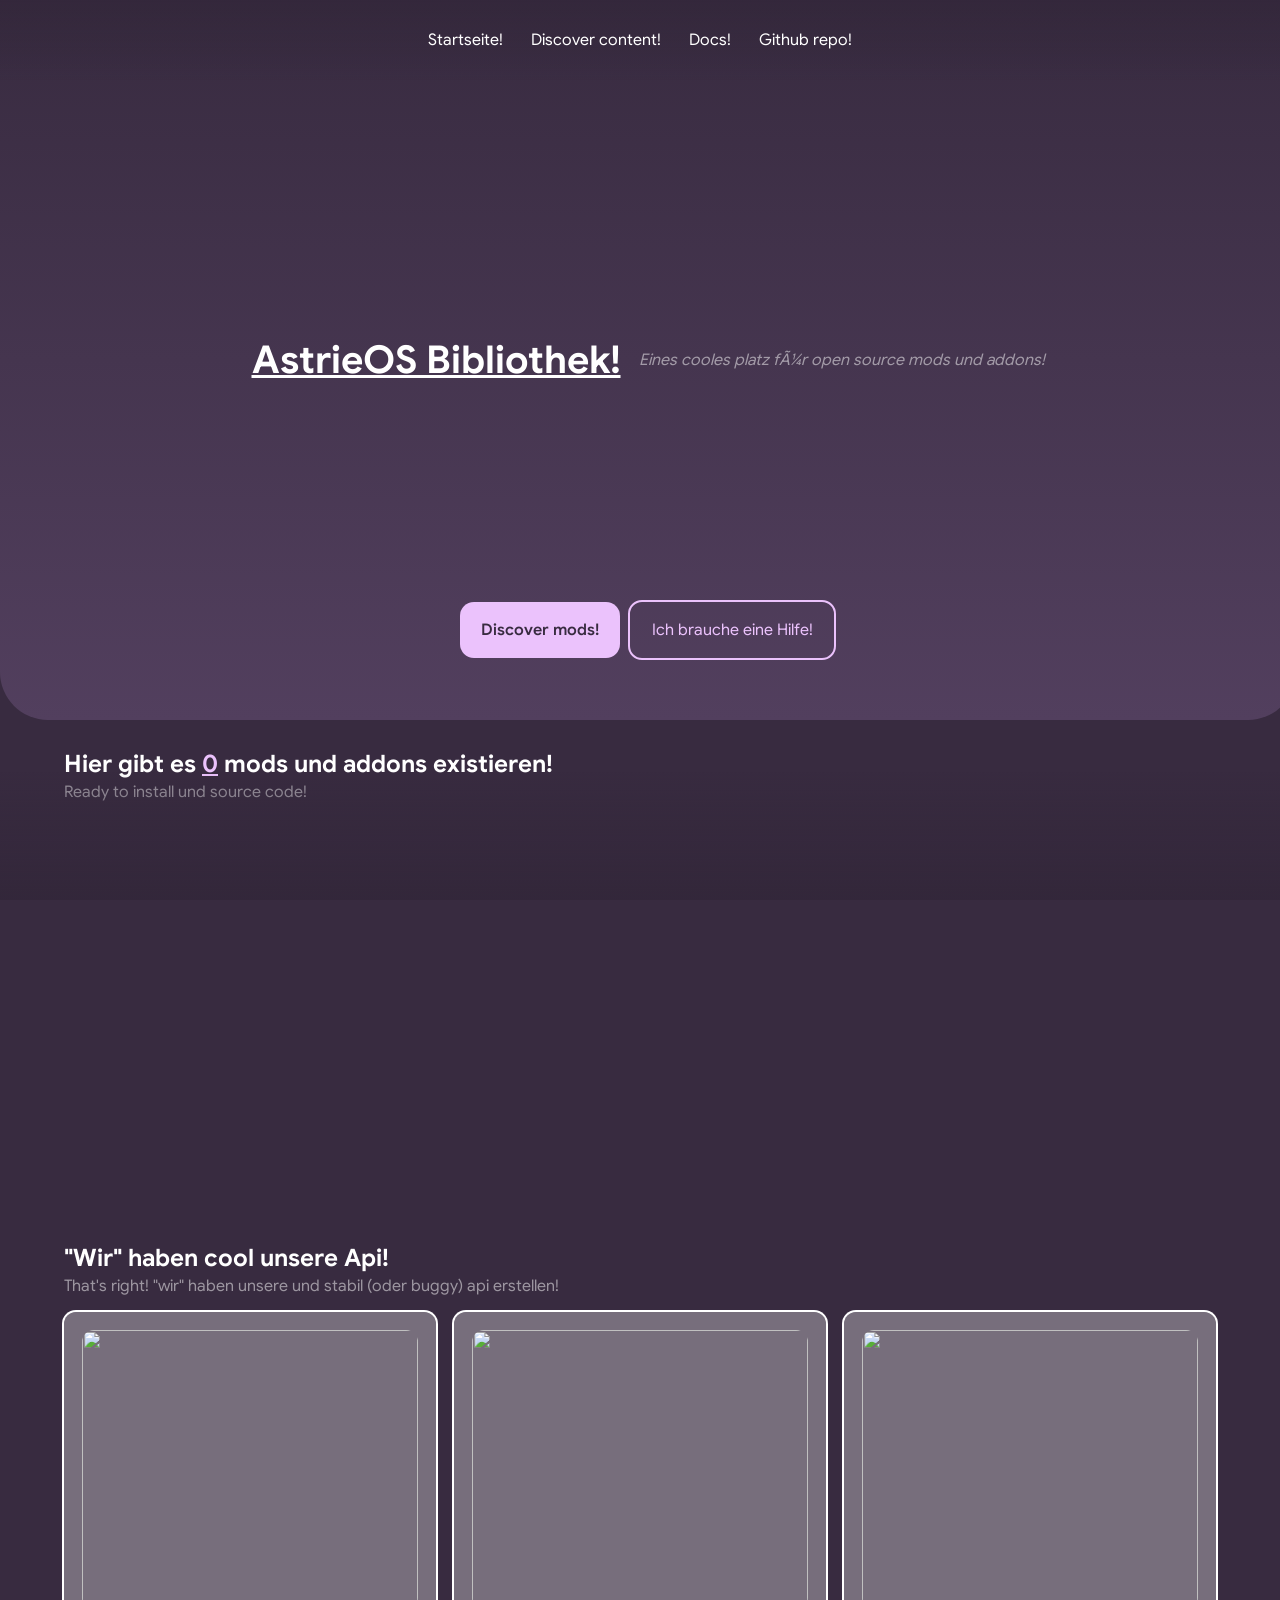
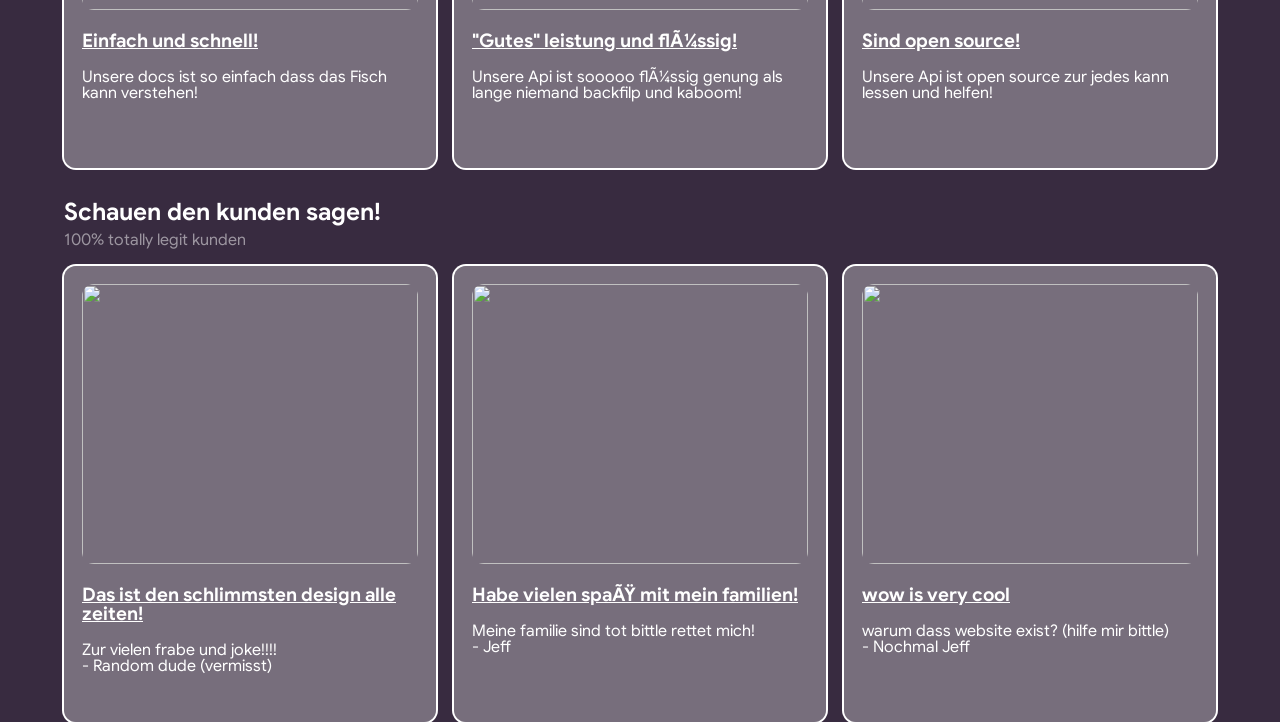
==== index.html @ 0d10ac19 "Erste version den Website sind hier! :D wow ist sehr cool hier! und für touch screen nutzter ermmmm." ====
<!DOCTYPE html>
<html lang="de">
    <head>
        <meta charset="UTF=8">
        <meta name="viewport" content="width=device-width, initial-scale=1.0">
        <title>AstrieOS Bibliothek!</title>
        <link rel="icon" href="Res/Bild/Logo/AddText_07-03-07.27.32.png">
        <link rel="stylesheet" href="index.css">
        <link rel="stylesheet" href="Res/Font/font.css">
    </head>
    <body class="skibidi">
        <div class="Navbar">
            <nav>
                <ul>
                    <li><a href="index.html">Startseite!</a></li>
                    <li><a href="Discover.html">Discover content!</a></li>
                    <li><a>Docs!</a></li>
                    <li><a href="https://github.com/AstrieOS-modding/AstrieOS-Bibliothek">Github repo!</a></li>
                </ul>
            </nav>
        </div>
        <div class="Navbar-unter"></div>
        <div class="Header-content">
            <video class="Hintergrund" autoplay loop muted playinline><source src="https://assets.ppy.sh/media/landing.mp4"></video>
            <div class="Header-header">
                <h2>AstrieOS Bibliothek!</h2>
                <div class="Header-text">                    
                    <p>Eines cooles platz für open source mods und addons!</p>
                </div>
            </div>
            <div class="Header-button">
                <button class="Besuchen-mods" data-page="Discover.html">Discover mods!</button>
                <button class="Hilfe-docs">Ich brauche eine Hilfe!</button>
            </div>
        </div>
        <br>
        <div class="Homepage-content">
            <div class="Homepage-header">
                <h2>Hier gibt es <span id="Homepage-counter">0</span> mods und addons existieren!</h2>
                <p style="opacity: 0.5;">Ready to install und source code!</p>
            </div>
            <div class="Bibliothek-featured"></div>
            <div class="Homepage-header">
                <h2>"Wir" haben cool unsere Api!</h2>
                <p style="opacity: 0.5;">That's right! "wir" haben unsere und stabil (oder buggy) api erstellen!</p>
                <br>
                <div class="Homepage-featured">
                    <div class="Homepage-item">
                        <img src="https://media1.tenor.com/m/YGV1m0f5oOAAAAAC/homer-simpson-hide-in-shrubs.gif">
                        <h3>Einfach und schnell!</h3>
                        <p>Unsere docs ist so einfach dass das Fisch kann verstehen!</p>
                    </div>
                    <div class="Homepage-item">
                        <img src="https://media1.tenor.com/m/WjzC2tnnrG8AAAAd/mane-im-dead.gif">
                        <h3>"Gutes" leistung und flüssig!</h3>
                        <p>Unsere Api ist sooooo flüssig genung als lange niemand backfilp und kaboom!</p>
                    </div>
                    <div class="Homepage-item">
                        <img src="https://media1.tenor.com/m/YtxirAHPxrgAAAAd/boom-boom-cat-boom.gif">
                        <h3>Sind open source!</h3>
                        <p>Unsere Api ist open source zur jedes kann lessen und helfen!</p>
                    </div>
                </div>
            </div>
            <br>
            <div class="Homepage-header">
                <h2>Schauen den kunden sagen!</h2>
                <p style="opacity: 0.5;">100% totally legit kunden</p>
                <br>
                <div class="Homepage-featured">
                    <div class="Homepage-item">
                        <img src="https://media.tenor.com/Wlu-ZlnW7QYAAAAi/no-dislike.gif">
                        <h3>Das ist den schlimmsten design alle zeiten!</h3>
                        <p>Zur vielen frabe und joke!!!! <br> - Random dude (vermisst)</p>
                    </div>
                    <div class="Homepage-item">
                        <img src="https://media1.tenor.com/m/_hUq1BSUsiMAAAAC/cat-cute.gif">
                        <h3>Habe vielen spaß mit mein familien!</h3>
                        <p>Meine familie sind tot bittle rettet mich! <br> - Jeff</p>
                    </div>
                    <div class="Homepage-item">
                        <img src="https://media1.tenor.com/m/TsmJ8yVex4kAAAAC/what-the-dog-dog-loading.gif">
                        <h3>wow is very cool</h3>
                        <p>warum dass website exist? (hilfe mir bittle) <br> - Nochmal Jeff</p>
                    </div>
                </div>
            </div>
        </div>

        <!-- <div class="footer-content">
            <div class="footer-header">
                <h2>AstireOS!*</h2>
                <p>Erstellt von: Mayi-oi!</p>
            </div>
        </div> -->
        <script>
            document.querySelectorAll('a').forEach(link => {
                link.addEventListener('click', (e) => {
                    // Only intercept internal links
                    if (link.hostname === window.location.hostname) {
                    e.preventDefault();
                    document.body.classList.add('skibidi-aus');
                    setTimeout(() => {
                        window.location.href = link.href;
                    }, 300);
                    }
                });
            });

            document.querySelectorAll('.Besuchen-mods').forEach(button => {
                button.addEventListener('click', function() {
                    document.body.style.opacity = '0';
                    document.body.style.transition = 'opacity 0.2s ease-out';
                    
                    setTimeout(() => {
                    window.location.href = this.getAttribute('data-page');
                    }, 300);
                });
            });
        </script>
    </body>
</html>
---- index.css ----
::-webkit-scrollbar {
    display: none;
}

body {
    margin: 0;
    padding: 0;
    cursor: default;
    font-family: Google-sans;
    background-color: #382b40;
    color: #ffffff;
    -webkit-tap-highlight-color: transparent;
    opacity: 1;
    transition: all 0.2s ease-in-out;
}

body.skibidi-aus {
    pointer-events: none;
    opacity: 0;
}

::selection {
    background: #ffffff34;
}

.Navbar {
    top: 0;
    left: 0;
    right: 0;
    width: 100%;
    position: fixed;
    background-image: linear-gradient(to bottom, #33273ac9, transparent);
    transition: all 0.2s ease;
    z-index: 10000;
}

.Navbar:hover {
    box-shadow: 0 0 168px #33273ac9;
    background-color: #33273ac9;
    backdrop-filter: blur(18px);
    transition: background-color 0.2s ease, backdrop-filter 0.2s ease, box-shadow 1s ease;
}

.Navbar-unter {
    width: 100%;
    position: fixed;
    bottom: 0;
    height: 8rem;
    background-image: linear-gradient(to top, #33273a, transparent);
    z-index: 10000;
    pointer-events: none;
}

.Navbar ul {
    display: flex;
    gap: 12px;
    align-items: center;
    justify-content: center;
    list-style: none;
    padding: 14px 8px;
}

.Navbar a {
    border-radius: 14px;
    padding: 14px 8px;
    color: #ffffff;
    text-decoration: none;
    cursor: pointer;
}

.Navbar a:hover {
    background-color: #ffffff64;
}

.Header-content {
    position: relative;
    overflow: hidden;
    width: 100%;
    height: 480px;
    padding: 120px 8px;
    border-bottom-left-radius: 48px;
    border-bottom-right-radius: 48px;
    background-image: linear-gradient(to top, #523f5e, transparent);
    text-align: center;
    font-weight: 600;
}

.Header-content h2 {
    font-size: 2rem;
    text-decoration: underline;
}

.Hintergrund {
    object-fit: cover;
    position: absolute;
    top: 0;
    left: 0;
    height: 100%;
    width: 100%;
    z-index: -1;
}

@media (min-aspect-ratio: 16/9) {
    .Hintergrund {
        width: 100%;
        height: auto;
    }
}

@media (max-aspect-ratio: 16/9) {
    .Hintergrund {
        width: auto;
        height: 100%;
    }
}

.Header-header {
    top: 0;
    left: 0;
    width: 100%;
    height: 100%;
    display: flex;
    gap: 18px;
    align-items: center;
    justify-content: center;
    animation-name: Header-cool;
    animation-duration: 0.4s;
}

.Header-header h2 {
    font-size: 2.4rem;
}

@keyframes Header-cool {
    from { opacity: 0; transform: translateY(12px) scale(0.97);}
    to { opacity: 1;}
}

.Header-text {
    opacity: 0.5;
    font-weight: 400;
    font-style: italic;
}

.Header-button {
    width: 100%;
    display: flex;
    align-items: center;
    justify-content: center;
    gap: 8px;
    animation-name: Keineahunglol;
    animation-duration: 0.4s;
}

@keyframes Keineahunglol {
    from { opacity: 0; transform: translateY(-18px);}
    to { opacity: 1;}
}

.Besuchen-mods {
    border: none;
    width: 10rem;
    padding: 18px 8px;
    border-radius: 14px;
    background-color: #EBC2FC;
    color: #382b40;
    font-family: Google-sans;
    font-weight: 600;
    font-size: 1rem;
    transition: all 0.2s cubic-bezier(0.34, 1.56, 0.64, 1);
    cursor: pointer;
}

.Besuchen-mods:hover {
    width: 13rem;
    background-color: #382b40;
    color: #EBC2FC;
}

.Hilfe-docs {
    border: none;
    width: 13rem;
    padding: 18px 8px;
    border-radius: 14px;
    border: solid 2px #EBC2FC;
    background-color: transparent;
    color: #EBC2FC;
    font-family: Google-sans;
    font-weight: 400;
    font-size: 1rem;
    transition: all 0.2s cubic-bezier(0.34, 1.56, 0.64, 1);
    cursor: pointer;
}

.Hilfe-docs:hover {
    width: 17rem;
    background-color: #EBC2FC;
    color: #523f5e;
}

.Homepage-content {
    margin: auto;
    width: 90%;
}

.Homepage-header {
    line-height: 0.4;
}

.Homepage-header span {
    color: #EBC2FC;
    font-weight: 700;
    text-decoration: underline;
}

.Bibliothek-featured, .Homepage-featured {
    margin-top: 18px;
    margin-bottom: 18px;
    height: 420px;
}

.Homepage-featured {
    display: flex;
    justify-content: center;
    align-items: center;
    gap: 18px;
}

.Homepage-item img {
    object-fit: cover;
    height: 280px;
    width: 100%;
    border-radius: 12px;
}

.Homepage-item {
    width: 100%;
    height: 100%;
    padding: 18px;
    border-radius: 12px;
    background-color: #ffffff50;
    box-shadow: 0 0 0 2px #ffffff;
    line-height: 1;
    transition: all 0.25s cubic-bezier(0.34, 1.56, 0.64, 1);
}

.Homepage-item h3 {
    text-decoration: underline;
}

.Homepage-item:hover {
    transform: scale(1.03);
}

@media (max-width: 768px) {
    .Navbar {
        display: none;
    }

    .Header-content {
        height: 280px;
        padding: 180px 8px;
        border-bottom-left-radius: 28px;
        border-bottom-right-radius: 28px;
    }

    .Homepage-content {
        left: 0;
    }

    .Homepage-header {
        line-height: 1;
    }

    .Homepage-item img {
        display: none;
    }

    .Header-button {
        display: grid;
    }

    .Besuchen-mods {
        width: 100%;
    }

    .Homepage-featured, .Header-header {
        display: grid;
    }

    .Homepage-featured {
        display: none;
    }
}
---- Res/Font/font.css ----
/* Google font */
@font-face {
    font-family: Google-sans;
    src: url(/Res/Font/Google_Sans/static/GoogleSans-Regular.ttf);
    font-weight: 400;
    font-display: swap;
}

@font-face {
    font-family: Google-sans;
    src: url(/Res/Font/Google_Sans/static/GoogleSans-Medium.ttf);
    font-weight: 500;
    font-display: swap;
}

@font-face {
    font-family: Google-sans;
    src: url(/Res/Font/Google_Sans/static/GoogleSans-SemiBold.ttf);
    font-weight: 600;
    font-display: swap;
}

@font-face {
    font-family: Google-sans;
    src: url(/Res/Font/Google_Sans/static/GoogleSans-Bold.ttf);
    font-weight: 700;
    font-display: swap;
}
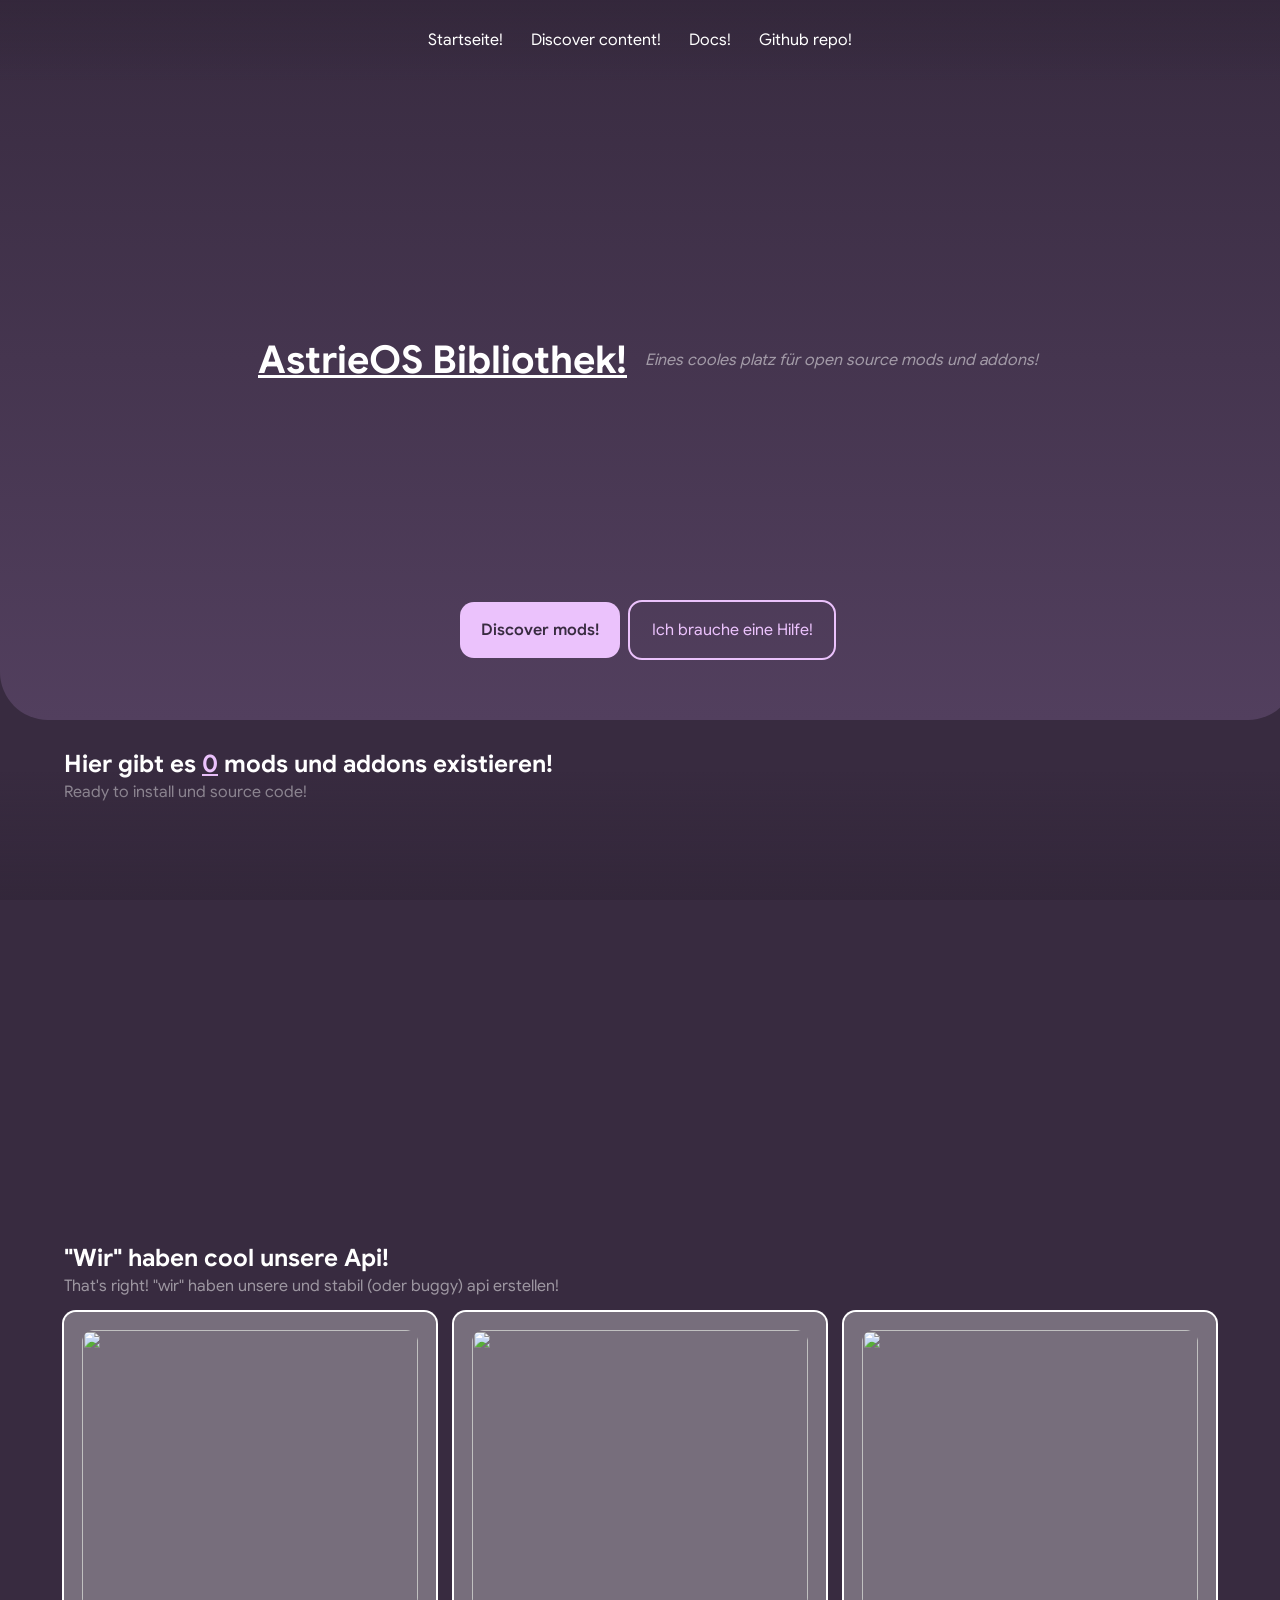
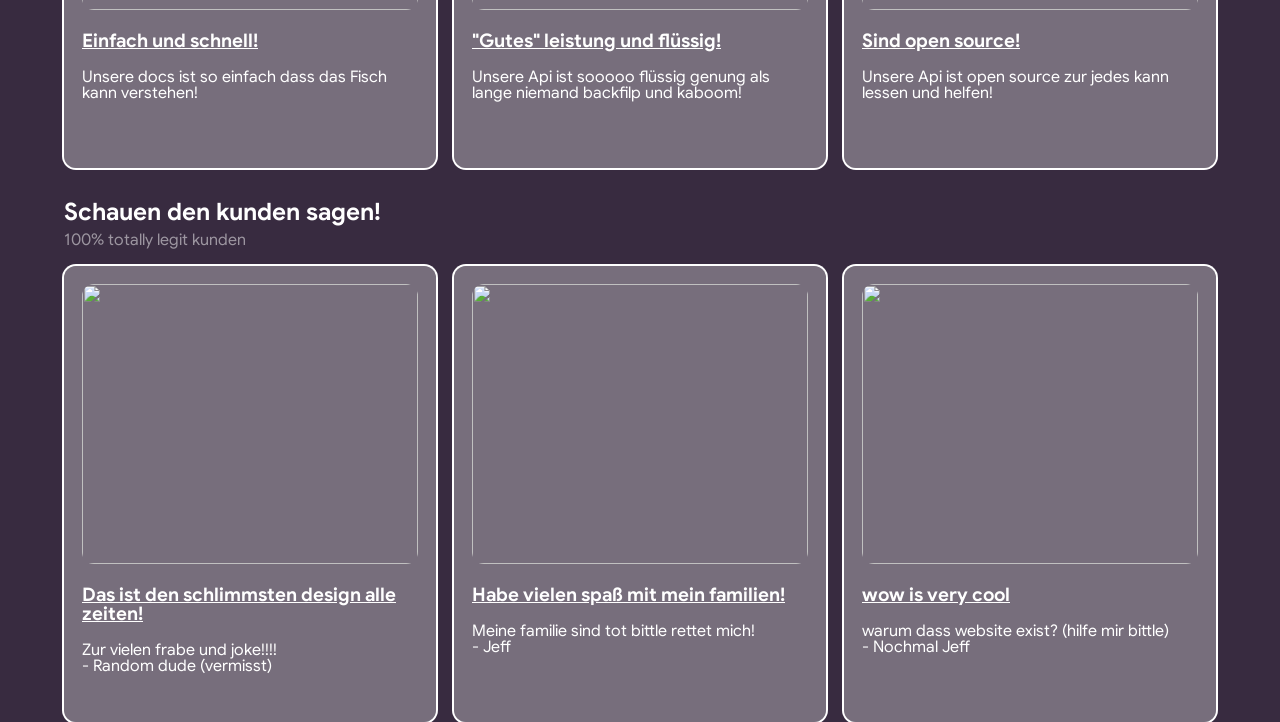
==== commit 677261f8: "dwijoijod" ====
--- a/index.html
+++ b/index.html
@@ -1,7 +1,7 @@
 <!DOCTYPE html>
 <html lang="de">
     <head>
-        <meta charset="UTF=8">
+        <meta charset="UTF-8">
         <meta name="viewport" content="width=device-width, initial-scale=1.0">
         <title>AstrieOS Bibliothek!</title>
         <link rel="icon" href="Res/Bild/Logo/AddText_07-03-07.27.32.png">
@@ -119,4 +119,4 @@
             });
         </script>
     </body>
-</html>+</html>
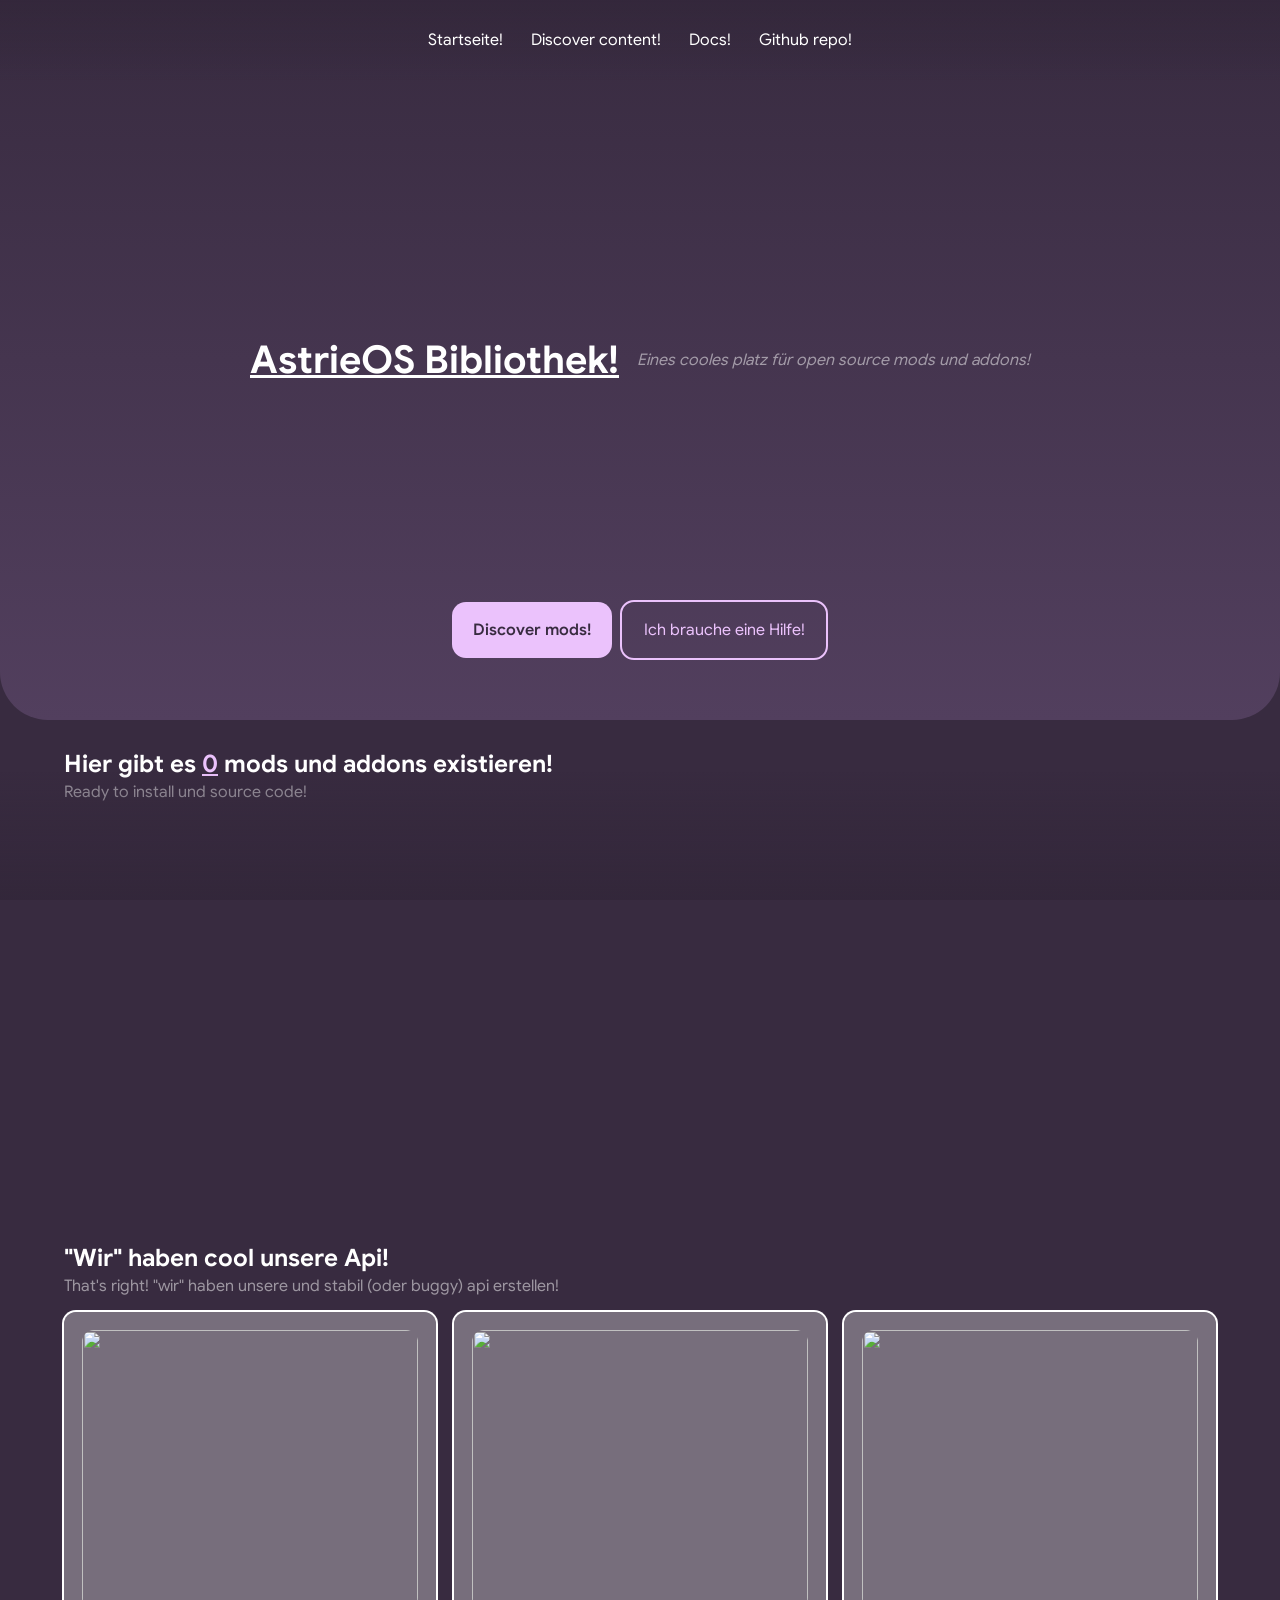
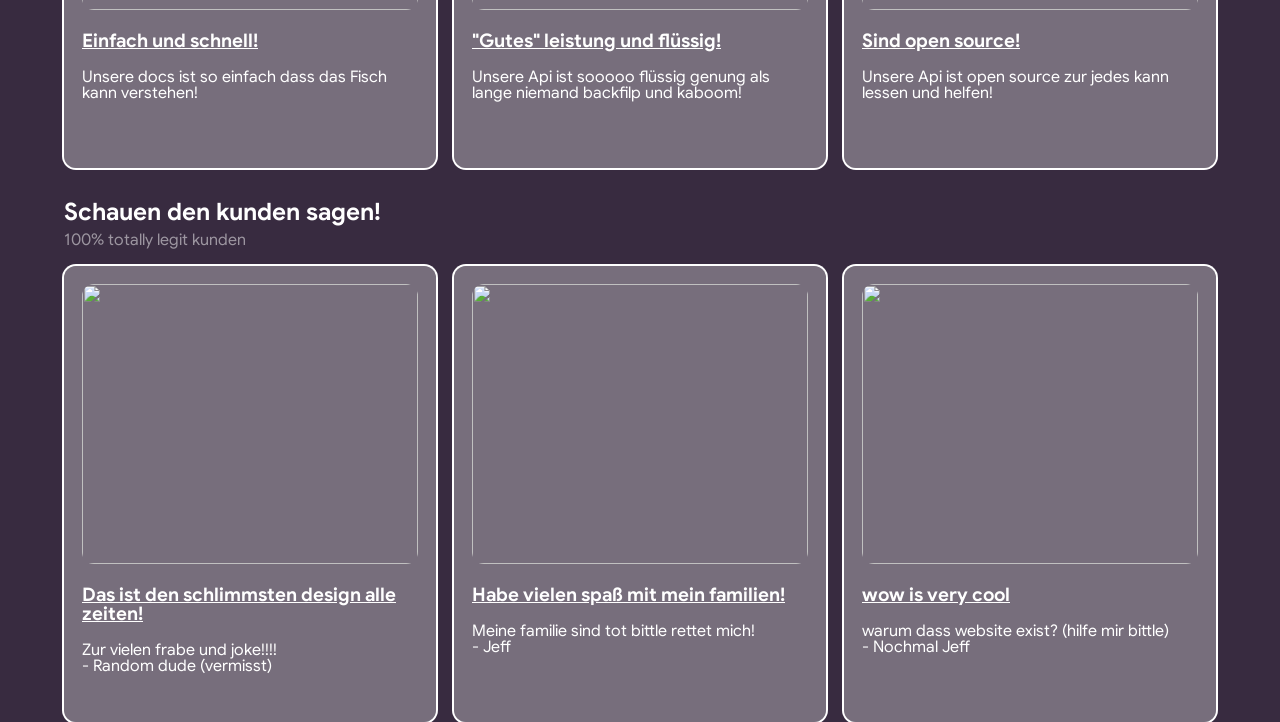
==== commit 435f4d2d: "Wechsel den Header live hintergrund!" ====
--- a/index.html
+++ b/index.html
@@ -21,7 +21,7 @@
         </div>
         <div class="Navbar-unter"></div>
         <div class="Header-content">
-            <video class="Hintergrund" autoplay loop muted playinline><source src="https://assets.ppy.sh/media/landing.mp4"></video>
+            <video class="Hintergrund" autoplay loop muted playinline><source src="Res/Video/snowlight-horizon.1920x1080.mp4"></video>
             <div class="Header-header">
                 <h2>AstrieOS Bibliothek!</h2>
                 <div class="Header-text">                    
--- a/index.css
+++ b/index.css
@@ -75,7 +75,6 @@
 .Header-content {
     position: relative;
     overflow: hidden;
-    width: 100%;
     height: 480px;
     padding: 120px 8px;
     border-bottom-left-radius: 48px;
